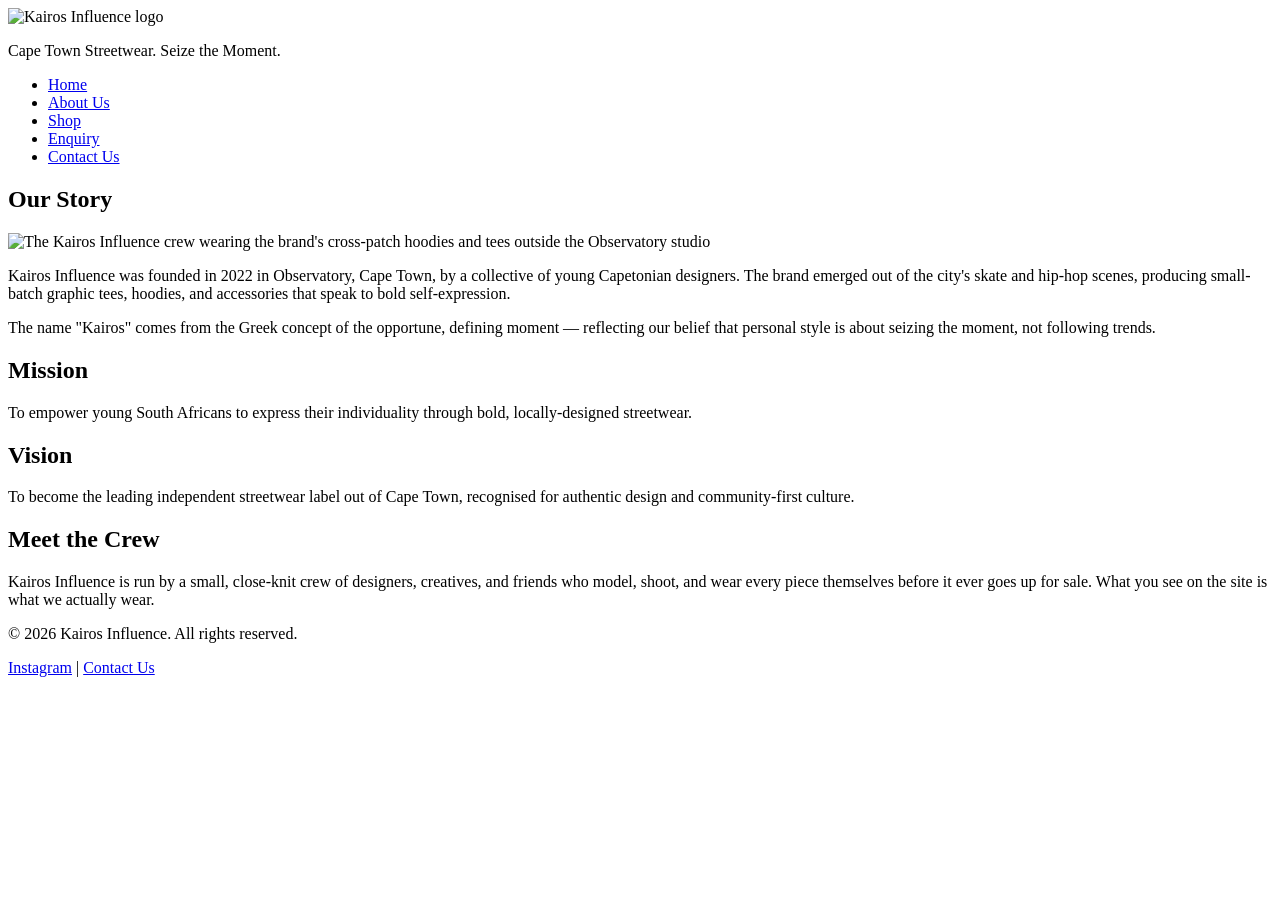
==== about.html @ bbe8038c "Add files via upload" ====
<!DOCTYPE html>
<html lang="en">
<head>
    <meta charset="UTF-8">
    <meta http-equiv="X-UA-Compatible" content="IE=edge">
    <meta name="viewport" content="width=device-width, initial-scale=1.0">
    <meta name="description" content="Learn about Kairos Influence — our story, mission, and the team behind Cape Town's independent streetwear boutique.">
    <title>About Us | Kairos Influence</title>
    <link rel="stylesheet" href="css/style.css">
</head>
<body>

    <header>
        <img src="images/logo.png" alt="Kairos Influence logo" class="logo">
        <p class="tagline">Cape Town Streetwear. Seize the Moment.</p>
    </header>

    <nav>
        <ul>
            <li><a href="index.html">Home</a></li>
            <li><a href="about.html">About Us</a></li>
            <li><a href="products.html">Shop</a></li>
            <li><a href="enquiry.html">Enquiry</a></li>
            <li><a href="contact.html">Contact Us</a></li>
        </ul>
    </nav>

    <main>
        <section class="about-story">
            <h1>Our Story</h1>
            <img src="images/about-team.jpg" alt="The Kairos Influence crew wearing the brand's cross-patch hoodies and tees outside the Observatory studio">
            <p>Kairos Influence was founded in 2022 in Observatory, Cape Town, by a collective of young
               Capetonian designers. The brand emerged out of the city's skate and hip-hop scenes, producing
               small-batch graphic tees, hoodies, and accessories that speak to bold self-expression.</p>
            <p>The name "Kairos" comes from the Greek concept of the opportune, defining moment —
               reflecting our belief that personal style is about seizing the moment, not following trends.</p>
        </section>

        <section class="mission-vision">
            <div class="mv-block">
                <h2>Mission</h2>
                <p>To empower young South Africans to express their individuality through bold, locally-designed
                   streetwear.</p>
            </div>

            <div class="mv-block">
                <h2>Vision</h2>
                <p>To become the leading independent streetwear label out of Cape Town, recognised for authentic
                   design and community-first culture.</p>
            </div>
        </section>

        <section class="team">
            <h2>Meet the Crew</h2>
            <p>Kairos Influence is run by a small, close-knit crew of designers, creatives, and friends who
               model, shoot, and wear every piece themselves before it ever goes up for sale. What you see
               on the site is what we actually wear.</p>
        </section>
    </main>

    <footer>
        <p>&copy; 2026 Kairos Influence. All rights reserved.</p>
        <p>
            <a href="https://www.instagram.com/" target="_blank">Instagram</a> |
            <a href="contact.html">Contact Us</a>
        </p>
    </footer>

</body>
</html>
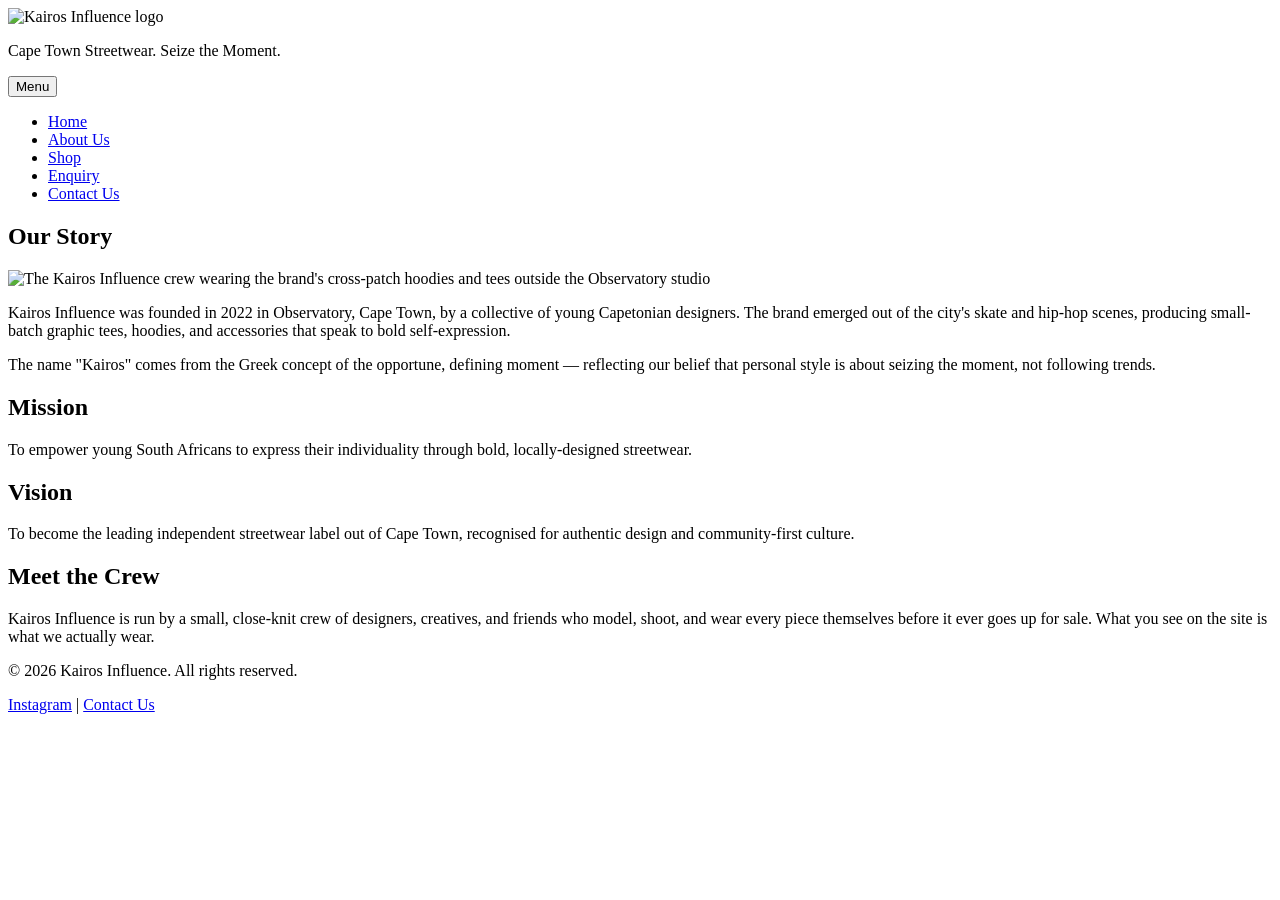
==== commit 5489db99: "Update about.html" ====
--- a/about.html
+++ b/about.html
@@ -1,6 +1,6 @@
 <!DOCTYPE html>
 <html lang="en">
-<head>
+<head> <script src="js/main.js" defer></script>
     <meta charset="UTF-8">
     <meta http-equiv="X-UA-Compatible" content="IE=edge">
     <meta name="viewport" content="width=device-width, initial-scale=1.0">
